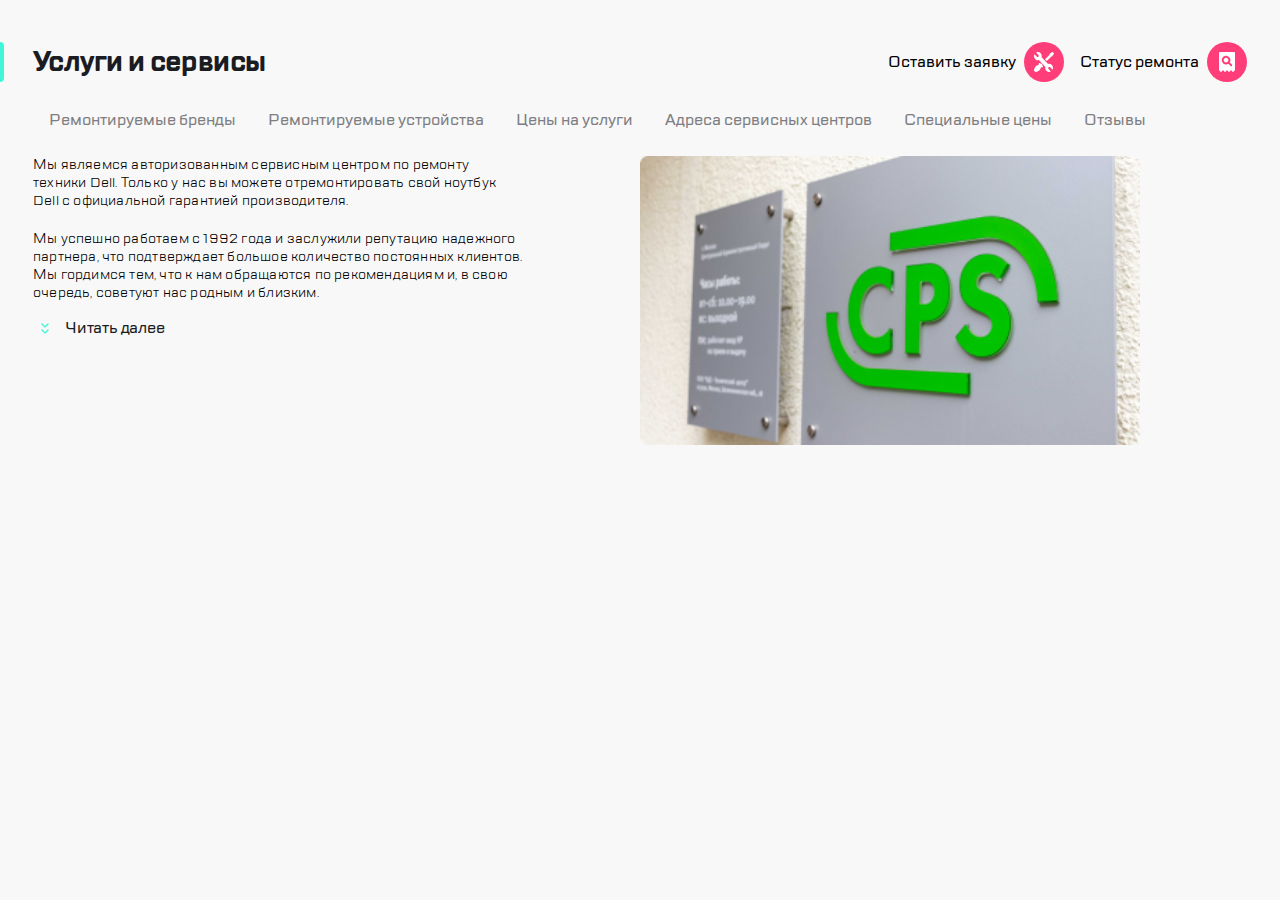
==== index.html @ f73855e1 "Update index.html" ====
<!DOCTYPE html>
<html lang="ru">
<head>
    <meta charset="UTF-8">
    <meta http-equiv="X-UA-Compatible" content="IE=edge">
    <meta name="viewport" content="width=device-width, initial-scale=1.0">
    <link rel="stylesheet" href="/css/style.css">
    <link rel="stylesheet" href="/css/header.css">
    <link rel="stylesheet" href="/css/page.css">
    <link rel="stylesheet" href="/css/media.css">

    <title>Block 4</title>
</head>
<body>

<header class="header">
    <div class="container">  
        <ul class="header__menu upper-menu">
            <div class="upper-menu__block-1">
                <li class="upper-menu__item upper-menu__item-burger"> 
                    <button type="menu"><img class="upper-menu__icon" src="img/burger-icon.svg" alt="Открыть меню"></button> 
                </li>
                <li class="upper-menu__item upper-menu__item-logo">
                    <a href="#"> <img class="upper-menu__icon" src="img/header-logo.svg" alt="Логотип компании"> </a>
                </li>
            </div>
            <div class="upper-menu__block-2">
                <li class="upper-menu__item ">
                    <a href="#"><img class="upper-menu__icon" src="img/call-icon.svg" alt="Позвонить"></a>
                </li>
                <li class="upper-menu__item ">
                    <a href="#"><img class="upper-menu__icon" src="img/chat-icon.svg" alt="Чат"></a>
                </li>
                <li class="upper-menu__item ">
                    <a href="#"><img class="upper-menu__icon" src="img/profile-icon.svg" alt="Профиль"></a>
                </li>
            </div>
            <div class="upper-menu__block-3">
                <li class="upper-menu__item upper-menu__item-repair">
                    <a href="#" class="upper-menu__link"> <span class="upper-menu__link-text"> Оставить заявку </span> <img class="upper-menu__icon" src="img/repair-icon.svg" alt="Оставить заявку"></a>
                </li>
                <li class="upper-menu__item upper-menu__item-checkstatus">
                    <a href="#" class="upper-menu__link"> <span class="upper-menu__link-text">Статус ремонта</span> <img src="img/checkstatus-icon.svg" alt="Статус ремонта"></a>
                </li>
            </div>
        </ul>
    </div>
</header>

<main class="page">
    <div class="container"> 
        <header class="page__header">
            <h1 class="page__title title">Услуги и сервисы</h1>
        
            <nav class="page__navigation menu">
                <ul class="menu__list">
                    <li class="menu__item">
                        <a href="#" class="menu__link">Ремонтируемые бренды</a>
                    </li>
                    <li class="menu__item">
                       <a href="#" class="menu__link">Ремонтируемые устройства</a>
                    </li>
                    <li class="menu__item">
                       <a href="#" class="menu__link">Цены на услуги</a>
                    </li>
                    <li class="menu__item">
                       <a href="#" class="menu__link">Адреса сервисных центров</a>
                    </li>
                    <li class="menu__item">
                       <a href="#" class="menu__link">Специальные цены</a>
                    </li>
                    <li class="menu__item">
                       <a href="#" class="menu__link">Отзывы</a>
                    </li>
                </ul>
            </nav>
        </header>
        <section class="page__content section ">
            <div class="section__text-block">
                <div class="section__text-container">
                    <p class="section__text">Мы являемся авторизованным сервисным центром по ремонту техники Dell.
                        Только у нас вы можете отремонтировать свой ноутбук Dell с официальной гарантией производителя.
                        </p>
                    <p class="section__text">Мы успешно работаем с 1992 года и заслужили репутацию надежного партнера,
                         что подтверждает большое количество постоянных клиентов. Мы гордимся тем, что к нам обращаются
                         по рекомендациям и, в свою очередь, советуют нас родным и близким.</p>
                </div>
            <button type="button" class="section__button">Читать далее</button>
            </div>
            <div class="section__img-block">
                <img src="img/logo_MG_3223.png" alt="фото лого компании" class="section__img">
            </div>
        </section>
    </div>
</main>

<footer class="">

</footer>

</body>
</html>
---- css/style.css ----
@font-face {
  font-family: "TT Lakes Regular";
  src: url("/fonts/TTLakes-Regular.eot");
  src: url("/fonts/TTLakes-Regular.eot?#iefix") format("embedded-opentype"), url("/fonts/TTLakes-Regular.woff") format("woff"), url("/fonts/TTLakes-Regular.ttf") format("truetype");
  font-weight: normal;
  font-style: normal;
}

@font-face {
  font-family: "TT Lakes Bold";
  src: url("/fonts/TTLakes-Bold.eot");
  src: url("/fonts/TTLakes-Bold.eot?#iefix") format("embedded-opentype"), url("/fonts/TTLakes-Bold.woff") format("woff"), url("/fonts/TTLakes-Bold.ttf") format("truetype");
  font-weight: normal;
  font-style: normal;
}

@font-face {
  font-family: "TT Lakes Medium";
  src: url("fonts/TTLakes-Medium.eot");
  src: url("../src/fonts/TTLakes-Medium.eot?#iefix") format("embedded-opentype"), url("/fonts/TTLakes-Medium.woff") format("woff"), url("/fonts/TTLakes-Medium.ttf") format("truetype");
  font-weight: normal;
  font-style: normal;
}

*,
*::before,
*::after {
  -webkit-box-sizing: border-box;
          box-sizing: border-box;
}

body {
  margin: 0;
  padding: 0;
  background-color: #f8f8f8;
  font-family: "TT Lakes Regular", sans-serif;
  font-size: 14px;
}

ul,
ol,
li {
  list-style: none;
  padding: 0;
  margin: 0;
}

a {
  text-decoration: none;
  color: inherit;
}

h1,
h2,
h3,
h4,
h5,
h6 {
  margin: 0;
  font-weight: inherit;
  font-size: inherit;
}

button {
  padding: 0;
  border: none;
  font: inherit;
  color: inherit;
  background-color: transparent;
  cursor: pointer;
}

img {
  width: auto;
}

p {
  margin: 0;
  padding: 0;
}

.container {
  display: -webkit-box;
  display: -ms-flexbox;
  display: flex;
  -webkit-box-orient: vertical;
  -webkit-box-direction: normal;
      -ms-flex-direction: column;
          flex-direction: column;
  padding: 0;
}

.background {
  position: absolute;
  width: 100%;
  height: 100%;
  z-index: 50;
}
---- css/header.css ----
.header {
  display: -webkit-box;
  display: -ms-flexbox;
  display: flex;
  font-family: "TT Lakes Medium";
  background-color: #ffffff;
  border-bottom: 1px solid #d9fff5;
  height: 87px;
}

.header__menu {
  display: -webkit-box;
  display: -ms-flexbox;
  display: flex;
  -webkit-box-pack: justify;
      -ms-flex-pack: justify;
          justify-content: space-between;
}

.upper-menu__block-1 {
  display: -webkit-box;
  display: -ms-flexbox;
  display: flex;
  -webkit-box-align: center;
      -ms-flex-align: center;
          align-items: center;
  margin-right: auto;
  gap: 16px;
}

.upper-menu__item {
  display: inline-block;
}

.upper-menu__block-2 {
  display: -webkit-box;
  display: -ms-flexbox;
  display: flex;
  -webkit-box-align: center;
      -ms-flex-align: center;
          align-items: center;
  margin-left: auto;
  margin-right: 16px;
  gap: 16px;
}

.upper-menu__block-3 {
  display: -webkit-box;
  display: -ms-flexbox;
  display: flex;
  -webkit-box-align: center;
      -ms-flex-align: center;
          align-items: center;
  margin-left: auto;
  gap: 16px;
}

.upper-menu__block-3::before {
  content: "";
  width: 2px;
  height: 32px;
  background-color: #eaeaea;
}

.upper-menu__link {
  display: -webkit-box;
  display: -ms-flexbox;
  display: flex;
  -webkit-box-align: center;
      -ms-flex-align: center;
          align-items: center;
  font-size: 16px;
}

.upper-menu__link-text {
  display: inline-block;
  margin-right: 8px;
}
---- css/page.css ----
.page__title {
  position: relative;
}

.page__title::before {
  content: "";
  position: absolute;
  top: 0;
  left: -23px;
  width: 2px;
  height: 40px;
  border: 4px solid #41f6d7;
  border-radius: 10px;
}

.page__navigation {
  position: relative;
  margin-right: -18px;
  margin-top: 18px;
}

.page__navigation::after {
  content: "";
  position: absolute;
  top: 0;
  right: -2px;
  width: 30px;
  height: 57px;
  background-image: -webkit-gradient(linear, left top, right top, color-stop(60%, transparent), to(#f8f8f8));
  background-image: linear-gradient(to right, transparent 60%, #f8f8f8 100%);
  z-index: 10;
}

.page__content {
  display: -webkit-box;
  display: -ms-flexbox;
  display: flex;
  -webkit-box-orient: vertical;
  -webkit-box-direction: normal;
      -ms-flex-direction: column;
          flex-direction: column;
  -webkit-box-pack: justify;
      -ms-flex-pack: justify;
          justify-content: space-between;
}

.title {
  font-family: TT Lakes Bold;
  font-size: 28px;
  line-height: 40px;
  letter-spacing: -0.6px;
  text-align: left;
  color: #1b1c21;
}

.menu__list {
  display: -webkit-box;
  display: -ms-flexbox;
  display: flex;
  overflow-y: scroll;
  -webkit-box-pack: start;
      -ms-flex-pack: start;
          justify-content: flex-start;
}

.menu__list::-webkit-scrollbar {
  width: 0;
}

.menu__item {
  font-family: TT Lakes Medium;
  font-size: 16px;
  line-height: 24px;
}

.menu__link {
  display: inline-block;
  white-space: nowrap;
  color: #7e7e82;
  padding: 8px 16px;
}

.menu__link:active, .menu__link:hover {
  background-color: #ffffff;
  -webkit-box-shadow: inset 0 0 0 2px #b8ffec;
          box-shadow: inset 0 0 0 2px #b8ffec;
  border-radius: 5px;
}

.section__text-container {
  height: 90px;
  overflow: hidden;
  margin-bottom: 16px;
  max-width: 312px;
  -ms-flex-preferred-size: 50%;
      flex-basis: 50%;
}

.section__text {
  display: inline-block;
  font-size: 14px;
  line-height: 18px;
  letter-spacing: 0.2px;
  text-align: left;
  margin-bottom: 20px;
}

.section__button {
  display: inline-block;
  color: #1b1c21;
  font-family: TT Lakes Medium;
  font-size: 16px;
  line-height: 24px;
  letter-spacing: -0.2px;
  text-align: left;
  padding-left: 32px;
  background: url("../img/expand-icon.svg") no-repeat;
  margin-bottom: 16px;
}

.section__img-block {
  -ms-flex-preferred-size: 50%;
      flex-basis: 50%;
}

.section__img {
  width: 500px;
}
---- css/media.css ----
@media screen and (min-width: 320px) and (max-width: 767px) {
  body {
  }
  .container {
    min-width: 320px;
    padding: 16px 18px;
    margin: 0 auto;
  }
  .upper-menu__block-2,
  .upper-menu__link-text {
    display: none;
  }
  .section__img {
    margin: 0 -16px;
    width: 320px;
  }
}

@media screen and (min-width: 768px) and (max-width: 1119px) {
  .container {
    min-width: 768px;
    padding: 18px 24px;
  }
  .upper-menu__link-text {
    display: none;
  }
  .upper-menu__block-3 {
    margin-left: 0;
  }
  .upper-menu__block-2 {
    margin-left: auto;
  }
  .upper-menu__block-1 {
    gap: 33px;
    position: relative;
  }
  .upper-menu__item-burger::after {
    content: "";
    position: absolute;
    top: 10px;
    left: 55px;
    width: 2px;
    height: 32px;
    background-color: #eaeaea;
  }
  .page__content {
    flex-direction: row;
    flex-wrap: nowrap;
  }
  .page__navigation {
    margin-top: 30px;
    margin-right: -24px;
  }
  .page__header {
    margin-bottom: 16px;
  }
  .page__title::before {
    left: -28px;
  }
  .section__text-container {
    height: 160px;
  }
  .section__text {
    line-height: 20px;
  }
  .section__img {
    width: 360px;
  }
}

@media screen and (min-width: 1120px) {
  body {
    min-width: 1120px;
  }
  .container {
    padding: 42px 33px;
  }
  .header {
    background-color: transparent;
    border-bottom: none;
    position: absolute;
    right: 0px;
  }
  .upper-menu__block-1,
  .upper-menu__block-2 {
    display: none;
  }
  .upper-menu__block-3::before {
    display: none;
  }
  .page__navigation {
    margin-right: -33px;
  }
  .page__title::before {
    left: -37px;
  }
  .page__header {
    margin-bottom: 16px;
  }
  .page__content {
    flex-direction: row;
    flex-wrap: nowrap;
  }
  .menu__list {
    overflow-y: visible;
    flex-wrap: wrap;
  }
  .section__text-container {
    height: 160px;
    max-width: 490px;
    overflow: visible;
    margin-bottom: 0;
  }
  .page__img {
    width: 511px;
  }
}
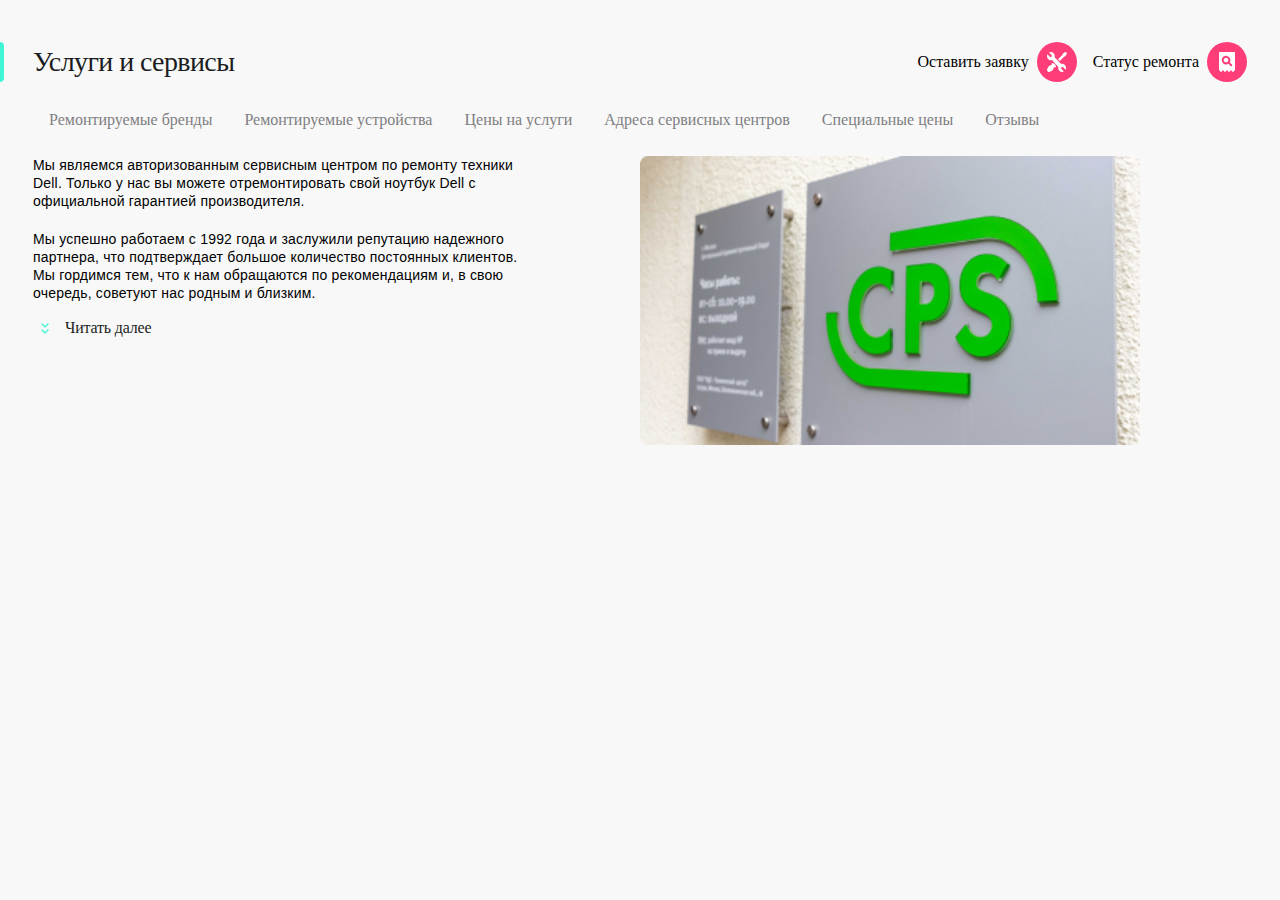
==== commit 1b839f07: "0903 commit" ====
--- a/index.html
+++ b/index.html
@@ -4,10 +4,10 @@
     <meta charset="UTF-8">
     <meta http-equiv="X-UA-Compatible" content="IE=edge">
     <meta name="viewport" content="width=device-width, initial-scale=1.0">
-    <link rel="stylesheet" href="/css/style.css">
-    <link rel="stylesheet" href="/css/header.css">
-    <link rel="stylesheet" href="/css/page.css">
-    <link rel="stylesheet" href="/css/media.css">
+    <link rel="stylesheet" href="css/style.css">
+    <link rel="stylesheet" href="css/header.css">
+    <link rel="stylesheet" href="css/page.css">
+    <link rel="stylesheet" href="css/media.css">
 
     <title>Block 4</title>
 </head>
@@ -99,4 +99,4 @@
 </footer>
 
 </body>
-</html>
+</html>--- a/css/style.css
+++ b/css/style.css
@@ -1,15 +1,15 @@
 @font-face {
   font-family: "TT Lakes Regular";
-  src: url("/fonts/TTLakes-Regular.eot");
-  src: url("/fonts/TTLakes-Regular.eot?#iefix") format("embedded-opentype"), url("/fonts/TTLakes-Regular.woff") format("woff"), url("/fonts/TTLakes-Regular.ttf") format("truetype");
+  src: url("fonts/TTLakes-Regular.eot");
+  src: url("fonts/TTLakes-Regular.eot?#iefix") format("embedded-opentype"), url("fonts/TTLakes-Regular.woff") format("woff"), url("fonts/TTLakes-Regular.ttf") format("truetype");
   font-weight: normal;
   font-style: normal;
 }
 
 @font-face {
   font-family: "TT Lakes Bold";
-  src: url("/fonts/TTLakes-Bold.eot");
-  src: url("/fonts/TTLakes-Bold.eot?#iefix") format("embedded-opentype"), url("/fonts/TTLakes-Bold.woff") format("woff"), url("/fonts/TTLakes-Bold.ttf") format("truetype");
+  src: url("fonts/TTLakes-Bold.eot");
+  src: url("fonts/TTLakes-Bold.eot?#iefix") format("embedded-opentype"), url("fonts/TTLakes-Bold.woff") format("woff"), url("fonts/TTLakes-Bold.ttf") format("truetype");
   font-weight: normal;
   font-style: normal;
 }
@@ -17,7 +17,7 @@
 @font-face {
   font-family: "TT Lakes Medium";
   src: url("fonts/TTLakes-Medium.eot");
-  src: url("../src/fonts/TTLakes-Medium.eot?#iefix") format("embedded-opentype"), url("/fonts/TTLakes-Medium.woff") format("woff"), url("/fonts/TTLakes-Medium.ttf") format("truetype");
+  src: url("fonts/TTLakes-Medium.eot?#iefix") format("embedded-opentype"), url("fonts/TTLakes-Medium.woff") format("woff"), url("fonts/TTLakes-Medium.ttf") format("truetype");
   font-weight: normal;
   font-style: normal;
 }
@@ -89,10 +89,3 @@
           flex-direction: column;
   padding: 0;
 }
-
-.background {
-  position: absolute;
-  width: 100%;
-  height: 100%;
-  z-index: 50;
-}
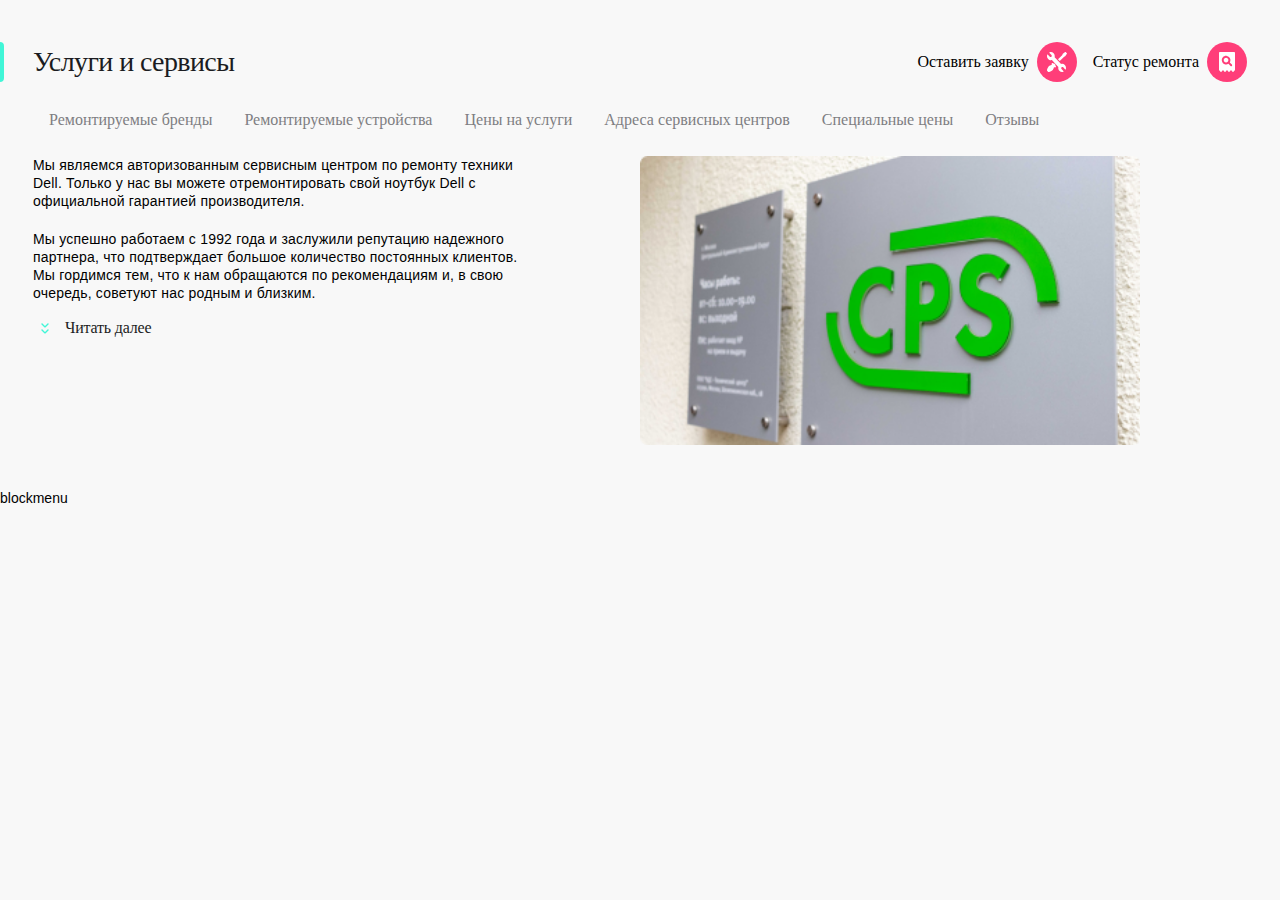
==== commit 6f088e77: "Update index.html" ====
--- a/index.html
+++ b/index.html
@@ -95,8 +95,8 @@
 </main>
 
 <footer class="">
-
+<a href="block__menu.html">blockmenu</a>
 </footer>
 
 </body>
-</html>+</html>
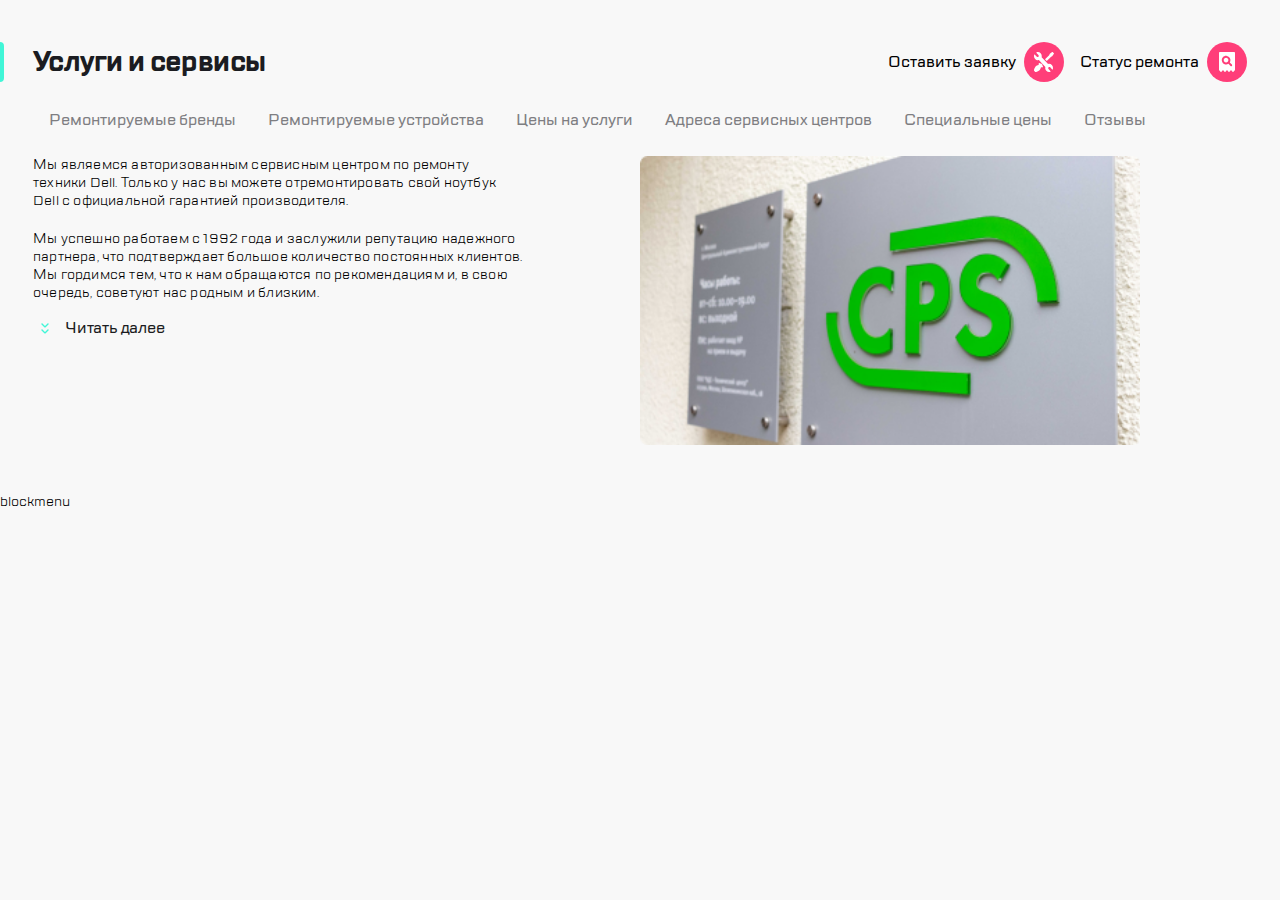
==== commit 31dcb8a9: "1003" ====
--- a/index.html
+++ b/index.html
@@ -16,33 +16,39 @@
 <header class="header">
     <div class="container">  
         <ul class="header__menu upper-menu">
-            <div class="upper-menu__block-1">
-                <li class="upper-menu__item upper-menu__item-burger"> 
-                    <button type="menu"><img class="upper-menu__icon" src="img/burger-icon.svg" alt="Открыть меню"></button> 
-                </li>
-                <li class="upper-menu__item upper-menu__item-logo">
-                    <a href="#"> <img class="upper-menu__icon" src="img/header-logo.svg" alt="Логотип компании"> </a>
-                </li>
-            </div>
-            <div class="upper-menu__block-2">
-                <li class="upper-menu__item ">
-                    <a href="#"><img class="upper-menu__icon" src="img/call-icon.svg" alt="Позвонить"></a>
-                </li>
-                <li class="upper-menu__item ">
-                    <a href="#"><img class="upper-menu__icon" src="img/chat-icon.svg" alt="Чат"></a>
-                </li>
-                <li class="upper-menu__item ">
-                    <a href="#"><img class="upper-menu__icon" src="img/profile-icon.svg" alt="Профиль"></a>
-                </li>
-            </div>
-            <div class="upper-menu__block-3">
-                <li class="upper-menu__item upper-menu__item-repair">
-                    <a href="#" class="upper-menu__link"> <span class="upper-menu__link-text"> Оставить заявку </span> <img class="upper-menu__icon" src="img/repair-icon.svg" alt="Оставить заявку"></a>
-                </li>
-                <li class="upper-menu__item upper-menu__item-checkstatus">
-                    <a href="#" class="upper-menu__link"> <span class="upper-menu__link-text">Статус ремонта</span> <img src="img/checkstatus-icon.svg" alt="Статус ремонта"></a>
-                </li>
-            </div>
+            <li  clas="upper-menu__block">
+                <ul class="upper-menu__block-1">
+                    <li class="upper-menu__item upper-menu__item-burger">
+                        <button type="button"><img class="upper-menu__icon" src="img/burger-icon.svg" alt="Открыть меню"></button>
+                    </li>
+                    <li class="upper-menu__item upper-menu__item-logo">
+                        <a href="#"> <img class="upper-menu__icon" src="img/header-logo.svg" alt="Логотип компании"> </a>
+                    </li>
+                </ul>
+            </li>
+            <li class="upper-menu__block">
+                <ul class="upper-menu__block-2">
+                    <li class="upper-menu__item ">
+                        <a href="#"><img class="upper-menu__icon" src="img/call-icon.svg" alt="Позвонить"></a>
+                    </li>
+                    <li class="upper-menu__item ">
+                        <a href="#"><img class="upper-menu__icon" src="img/chat-icon.svg" alt="Чат"></a>
+                    </li>
+                    <li class="upper-menu__item ">
+                        <a href="#"><img class="upper-menu__icon" src="img/profile-icon.svg" alt="Профиль"></a>
+                    </li>
+                </ul>
+            </li>
+            <li class="upper-menu__block">
+                <ul class="upper-menu__block-3">
+                    <li class="upper-menu__item upper-menu__item-repair">
+                        <a href="#" class="upper-menu__link"> <span class="upper-menu__link-text"> Оставить заявку </span> <img class="upper-menu__icon" src="img/repair-icon.svg" alt="Оставить заявку"></a>
+                    </li>
+                    <li class="upper-menu__item upper-menu__item-checkstatus">
+                        <a href="#" class="upper-menu__link"> <span class="upper-menu__link-text">Статус ремонта</span> <img src="img/checkstatus-icon.svg" alt="Статус ремонта"></a>
+                    </li>
+                </ul>
+            </li>
         </ul>
     </div>
 </header>
@@ -99,4 +105,4 @@
 </footer>
 
 </body>
-</html>
+</html>--- a/css/style.css
+++ b/css/style.css
@@ -1,23 +1,23 @@
 @font-face {
   font-family: "TT Lakes Regular";
-  src: url("fonts/TTLakes-Regular.eot");
-  src: url("fonts/TTLakes-Regular.eot?#iefix") format("embedded-opentype"), url("fonts/TTLakes-Regular.woff") format("woff"), url("fonts/TTLakes-Regular.ttf") format("truetype");
+  src: url("../fonts/TTLakes-Regular.eot");
+  src: url("../fonts/TTLakes-Regular.eot?#iefix") format("embedded-opentype"), url("../fonts/TTLakes-Regular.woff") format("woff"), url("../fonts/TTLakes-Regular.ttf") format("truetype");
   font-weight: normal;
   font-style: normal;
 }
 
 @font-face {
   font-family: "TT Lakes Bold";
-  src: url("fonts/TTLakes-Bold.eot");
-  src: url("fonts/TTLakes-Bold.eot?#iefix") format("embedded-opentype"), url("fonts/TTLakes-Bold.woff") format("woff"), url("fonts/TTLakes-Bold.ttf") format("truetype");
+  src: url("../fonts/TTLakes-Bold.eot");
+  src: url("../fonts/TTLakes-Bold.eot?#iefix") format("embedded-opentype"), url("../fonts/TTLakes-Bold.woff") format("woff"), url("../fonts/TTLakes-Bold.ttf") format("truetype");
   font-weight: normal;
   font-style: normal;
 }
 
 @font-face {
   font-family: "TT Lakes Medium";
-  src: url("fonts/TTLakes-Medium.eot");
-  src: url("fonts/TTLakes-Medium.eot?#iefix") format("embedded-opentype"), url("fonts/TTLakes-Medium.woff") format("woff"), url("fonts/TTLakes-Medium.ttf") format("truetype");
+  src: url("../fonts/TTLakes-Medium.eot");
+  src: url("../fonts/TTLakes-Medium.eot?#iefix") format("embedded-opentype"), url("../fonts/TTLakes-Medium.woff") format("woff"), url("../fonts/TTLakes-Medium.ttf") format("truetype");
   font-weight: normal;
   font-style: normal;
 }
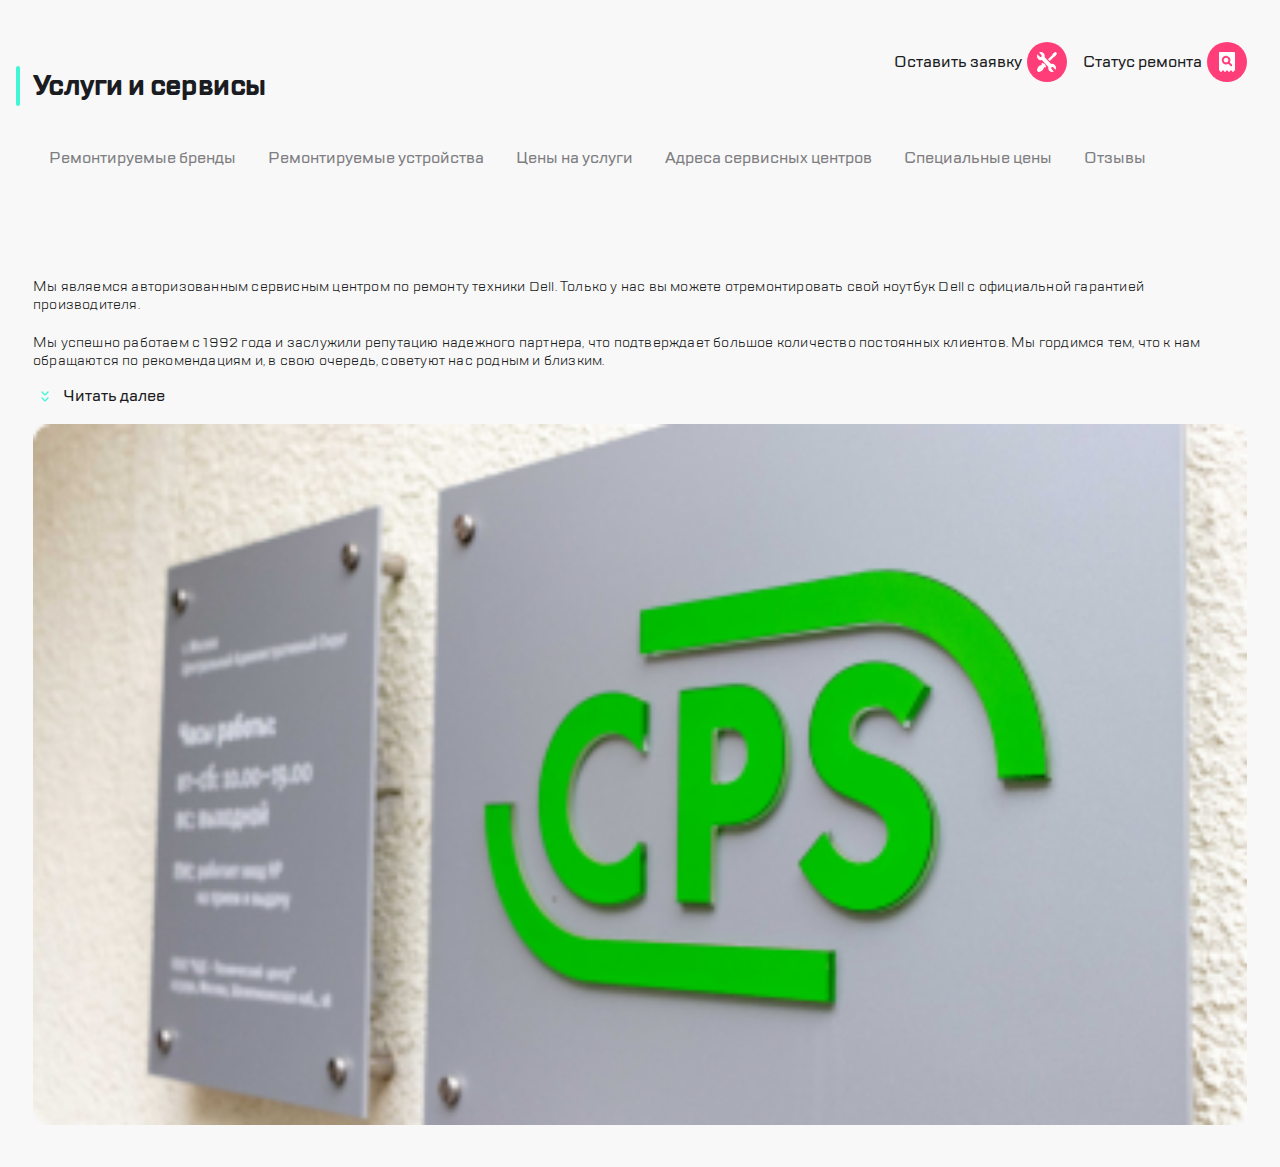
==== commit 29be3b7d: "2203 blck 3 editing" ====
--- a/index.html
+++ b/index.html
@@ -14,9 +14,9 @@
 <body>
 
 <header class="header">
-    <div class="container">  
-        <ul class="header__menu upper-menu">
-            <li  clas="upper-menu__block">
+    <div class="header__container container">  
+        <nav class="header__menu upper-menu">
+            
                 <ul class="upper-menu__block-1">
                     <li class="upper-menu__item upper-menu__item-burger">
                         <button type="button"><img class="upper-menu__icon" src="img/burger-icon.svg" alt="Открыть меню"></button>
@@ -25,8 +25,8 @@
                         <a href="#"> <img class="upper-menu__icon" src="img/header-logo.svg" alt="Логотип компании"> </a>
                     </li>
                 </ul>
-            </li>
-            <li class="upper-menu__block">
+            
+            
                 <ul class="upper-menu__block-2">
                     <li class="upper-menu__item ">
                         <a href="#"><img class="upper-menu__icon" src="img/call-icon.svg" alt="Позвонить"></a>
@@ -38,8 +38,8 @@
                         <a href="#"><img class="upper-menu__icon" src="img/profile-icon.svg" alt="Профиль"></a>
                     </li>
                 </ul>
-            </li>
-            <li class="upper-menu__block">
+           
+            
                 <ul class="upper-menu__block-3">
                     <li class="upper-menu__item upper-menu__item-repair">
                         <a href="#" class="upper-menu__link"> <span class="upper-menu__link-text"> Оставить заявку </span> <img class="upper-menu__icon" src="img/repair-icon.svg" alt="Оставить заявку"></a>
@@ -48,61 +48,71 @@
                         <a href="#" class="upper-menu__link"> <span class="upper-menu__link-text">Статус ремонта</span> <img src="img/checkstatus-icon.svg" alt="Статус ремонта"></a>
                     </li>
                 </ul>
-            </li>
-        </ul>
+            
+        </nav>
     </div>
 </header>
 
-<main class="page">
-    <div class="container"> 
-        <header class="page__header">
-            <h1 class="page__title title">Услуги и сервисы</h1>
-        
-            <nav class="page__navigation menu">
-                <ul class="menu__list">
-                    <li class="menu__item">
-                        <a href="#" class="menu__link">Ремонтируемые бренды</a>
+<section class="nav">
+    <div class="container">
+        <header class="nav__header">
+            <h1 class="nav__title ">Услуги и сервисы</h1>
+        </header>
+            <nav class="nav__slider slider">
+                <ul class="slider__list">
+                    <li class="slider__item">
+                        <a href="#" class="slider__link">Ремонтируемые бренды</a>
                     </li>
-                    <li class="menu__item">
-                       <a href="#" class="menu__link">Ремонтируемые устройства</a>
+                    <li class="slider__item">
+                       <a href="#" class="slider__link">Ремонтируемые устройства</a>
                     </li>
-                    <li class="menu__item">
-                       <a href="#" class="menu__link">Цены на услуги</a>
+                    <li class="slider__item">
+                       <a href="#" class="slider__link">Цены на услуги</a>
                     </li>
-                    <li class="menu__item">
-                       <a href="#" class="menu__link">Адреса сервисных центров</a>
+                    <li class="slider__item">
+                       <a href="#" class="slider__link">Адреса сервисных центров</a>
                     </li>
-                    <li class="menu__item">
-                       <a href="#" class="menu__link">Специальные цены</a>
+                    <li class="slider__item">
+                       <a href="#" class="slider__link">Специальные цены</a>
                     </li>
-                    <li class="menu__item">
-                       <a href="#" class="menu__link">Отзывы</a>
+                    <li class="slider__item">
+                       <a href="#" class="slider__link">Отзывы</a>
                     </li>
                 </ul>
             </nav>
-        </header>
-        <section class="page__content section ">
-            <div class="section__text-block">
-                <div class="section__text-container">
-                    <p class="section__text">Мы являемся авторизованным сервисным центром по ремонту техники Dell.
-                        Только у нас вы можете отремонтировать свой ноутбук Dell с официальной гарантией производителя.
-                        </p>
-                    <p class="section__text">Мы успешно работаем с 1992 года и заслужили репутацию надежного партнера,
-                         что подтверждает большое количество постоянных клиентов. Мы гордимся тем, что к нам обращаются
-                         по рекомендациям и, в свою очередь, советуют нас родным и близким.</p>
-                </div>
-            <button type="button" class="section__button">Читать далее</button>
+        
+    </div>
+</section>
+
+<main class="main">
+    <div class="main__wrapper container"> 
+        
+        <div class="main__section section-text">
+            <div class="section-text__wrapper">
+                <p class="section-text__text">
+                    Мы являемся авторизованным сервисным центром по ремонту техники
+                    Dell. Только у нас вы можете отремонтировать свой ноутбук Dell с
+                    официальной гарантией производителя.
+                </p>
+                <p class="section-text__text">
+                    Мы успешно работаем с 1992 года и заслужили репутацию надежного
+                    партнера, что подтверждает большое количество постоянных клиентов.
+                    Мы гордимся тем, что к нам обращаются по рекомендациям и, в свою
+                    очередь, советуют нас родным и близким.
+                </p>
             </div>
-            <div class="section__img-block">
-                <img src="img/logo_MG_3223.png" alt="фото лого компании" class="section__img">
-            </div>
-        </section>
+           
+            <button type="button" class="section-text__button"> Читать далее </button>
+        </div>
+        <div class="main__section section-img">
+            <img src="img/logo_MG_3223.png" alt="лого" class="section-img__img">
+        </div>
     </div>
-</main>
+</main> 
 
-<footer class="">
+<!-- <footer class="">
 <a href="block__menu.html">blockmenu</a>
-</footer>
+</footer> -->
 
 </body>
-</html>+</html>
--- a/css/style.css
+++ b/css/style.css
@@ -33,8 +33,9 @@
   margin: 0;
   padding: 0;
   background-color: #f8f8f8;
+  color: #1B1C21;
   font-family: "TT Lakes Regular", sans-serif;
-  font-size: 14px;
+  font-size: 16px;
 }
 
 ul,
@@ -80,12 +81,5 @@
 }
 
 .container {
-  display: -webkit-box;
-  display: -ms-flexbox;
-  display: flex;
-  -webkit-box-orient: vertical;
-  -webkit-box-direction: normal;
-      -ms-flex-direction: column;
-          flex-direction: column;
-  padding: 0;
+  padding: 0 16px;
 }
--- a/css/header.css
+++ b/css/header.css
@@ -1,20 +1,22 @@
 .header {
+  background-color: #fff;
+  border-bottom: 2px solid #d9fff5;
+}
+
+.header__container {
+  padding: 16px;
+}
+
+.upper-menu {
   display: -webkit-box;
   display: -ms-flexbox;
   display: flex;
-  font-family: "TT Lakes Medium";
-  background-color: #ffffff;
-  border-bottom: 1px solid #d9fff5;
-  height: 87px;
-}
-
-.header__menu {
-  display: -webkit-box;
-  display: -ms-flexbox;
-  display: flex;
-  -webkit-box-pack: justify;
-      -ms-flex-pack: justify;
-          justify-content: space-between;
+  -webkit-box-pack: end;
+      -ms-flex-pack: end;
+          justify-content: flex-end;
+  -webkit-box-align: center;
+      -ms-flex-align: center;
+          align-items: center;
 }
 
 .upper-menu__block-1 {
@@ -28,8 +30,12 @@
   gap: 16px;
 }
 
-.upper-menu__item {
-  display: inline-block;
+.upper-menu__item-burger {
+  position: relative;
+}
+
+.upper-menu__item-logo {
+  font-size: 0;
 }
 
 .upper-menu__block-2 {
@@ -40,7 +46,8 @@
       -ms-flex-align: center;
           align-items: center;
   margin-left: auto;
-  margin-right: 16px;
+  margin-right: 20px;
+  display: flex;
   gap: 16px;
 }
 
@@ -51,15 +58,15 @@
   -webkit-box-align: center;
       -ms-flex-align: center;
           align-items: center;
-  margin-left: auto;
+  margin-bottom: 5px;
   gap: 16px;
 }
 
 .upper-menu__block-3::before {
   content: "";
-  width: 2px;
+  width: 0;
   height: 32px;
-  background-color: #eaeaea;
+  border: 1px solid #eaeaea;
 }
 
 .upper-menu__link {
@@ -69,10 +76,9 @@
   -webkit-box-align: center;
       -ms-flex-align: center;
           align-items: center;
-  font-size: 16px;
+  gap: 5px;
 }
 
 .upper-menu__link-text {
-  display: inline-block;
-  margin-right: 8px;
+  font-family: TT Lakes Medium;
 }
--- a/css/page.css
+++ b/css/page.css
@@ -1,47 +1,40 @@
-.page__title {
-  position: relative;
-}
-
-.page__title::before {
-  content: "";
-  position: absolute;
-  top: 0;
-  left: -23px;
-  width: 2px;
-  height: 40px;
-  border: 4px solid #41f6d7;
-  border-radius: 10px;
-}
-
-.page__navigation {
-  position: relative;
-  margin-right: -18px;
-  margin-top: 18px;
-}
-
-.page__navigation::after {
-  content: "";
-  position: absolute;
-  top: 0;
-  right: -2px;
-  width: 30px;
-  height: 57px;
-  background-image: -webkit-gradient(linear, left top, right top, color-stop(60%, transparent), to(#f8f8f8));
-  background-image: linear-gradient(to right, transparent 60%, #f8f8f8 100%);
-  z-index: 10;
-}
-
-.page__content {
-  display: -webkit-box;
-  display: -ms-flexbox;
-  display: flex;
-  -webkit-box-orient: vertical;
-  -webkit-box-direction: normal;
-      -ms-flex-direction: column;
-          flex-direction: column;
-  -webkit-box-pack: justify;
-      -ms-flex-pack: justify;
-          justify-content: space-between;
+/*.page {
+  &__title {
+    position: relative;
+  }
+
+  &__title::before {
+    content: "";
+    position: absolute;
+    top: 0;
+    left: -23px;
+    width: 2px;
+    height: 40px;
+    border: 4px solid #41f6d7;
+    border-radius: 10px;
+  }
+
+  &__navigation {
+    position: relative;
+    margin-right: -18px;
+    margin-top: 18px;
+  }
+  &__navigation::after {
+    content: "";
+    position: absolute;
+    top: 0;
+    right: -2px;
+    width: 30px;
+    height: 57px;
+    background-image: linear-gradient(to right, transparent 60%, #f8f8f8 100%);
+    z-index: 10;
+  }
+
+  &__content {
+    display: flex;
+    flex-direction: column;
+    justify-content: space-between;
+  }
 }
 
 .title {
@@ -52,77 +45,224 @@
   text-align: left;
   color: #1b1c21;
 }
-
-.menu__list {
-  display: -webkit-box;
-  display: -ms-flexbox;
-  display: flex;
-  overflow-y: scroll;
-  -webkit-box-pack: start;
-      -ms-flex-pack: start;
-          justify-content: flex-start;
-}
-
-.menu__list::-webkit-scrollbar {
+.menu {
+  &__list {
+    display: flex;
+    overflow-y: scroll;
+    justify-content: flex-start;
+  }
+  &__list::-webkit-scrollbar {
+    width: 0;
+  }
+
+  &__item {
+    font-family: TT Lakes Medium;
+    font-size: 16px;
+    line-height: 24px;
+  }
+
+  &__link {
+    display: inline-block;
+    white-space: nowrap;
+    color: #7e7e82;
+    padding: 8px 16px;
+  }
+  &__link:active,
+  &__link:hover {
+    background-color: #ffffff;
+    box-shadow: inset 0 0 0 2px #b8ffec;
+    border-radius: 5px;
+  }
+}
+.section {
+  &__text-container {
+    height: 90px;
+    overflow: hidden;
+    margin-bottom: 16px;
+    max-width: 312px;
+    flex-basis: 50%;
+  }
+
+  &__text {
+    display: inline-block;
+    font-size: 14px;
+    line-height: 18px;
+    letter-spacing: 0.2px;
+    text-align: left;
+    margin-bottom: 20px;
+  }
+
+  &__button {
+    display: inline-block;
+    color: #1b1c21;
+    font-family: TT Lakes Medium;
+    font-size: 16px;
+    line-height: 24px;
+    letter-spacing: -0.2px;
+    text-align: left;
+    padding-left: 32px;
+    background: url("../img/expand-icon.svg") no-repeat;
+    margin-bottom: 16px;
+  }
+
+  &__img-block {
+    flex-basis: 50%;
+  }
+  &__img {
+    width: 500px;
+  }
+}*/
+.nav__header {
+  position: relative;
+  margin-top: 24px;
+}
+
+.nav__header::before {
+  position: absolute;
+  left: -17px;
+  content: "";
+  width: 0px;
+  height: 40px;
+  border: 2px solid #41f6d7;
+  border-radius: 10px;
+}
+
+.nav__title {
+  position: relative;
+  font-family: TT Lakes Bold;
+  font-size: 28px;
+  line-height: 40px;
+  letter-spacing: -0.6px;
+  text-align: left;
+  color: #1b1c21;
+}
+
+.slider {
+  margin-top: 32px;
+  overflow-y: auto;
+  margin-right: -16px;
+}
+
+.slider__list {
+  position: relative;
+  display: -webkit-box;
+  display: -ms-flexbox;
+  display: flex;
+  -webkit-box-orient: horizontal;
+  -webkit-box-direction: normal;
+      -ms-flex-direction: row;
+          flex-direction: row;
+}
+
+.slider__list::after {
+  content: "";
+  position: fixed;
+  top: 176px;
+  right: -2px;
+  width: 30px;
+  height: 57px;
+  background-image: -webkit-gradient(linear, left top, right top, color-stop(30%, transparent), color-stop(90%, #f8f8f8));
+  background-image: linear-gradient(to right, transparent 30%, #f8f8f8 90%);
+  z-index: 10;
+}
+
+.slider__item {
+  padding: 8px 16px;
+  white-space: nowrap;
+}
+
+.slider__link {
+  line-height: 24px;
+  font-family: TT Lakes Medium;
+  color: #7e7e82;
+  font-size: 16px;
+  letter-spacing: -0.2 px;
+}
+
+.slider__item:hover, .slider__item:active {
+  background-color: #fff;
+  -webkit-box-shadow: inset 0 0 0 2px #b8ffec;
+          box-shadow: inset 0 0 0 2px #b8ffec;
+  border-radius: 5px;
+}
+
+.slider::-webkit-scrollbar {
   width: 0;
 }
 
-.menu__item {
+.main__wrapper {
+  display: -webkit-box;
+  display: -ms-flexbox;
+  display: flex;
+  -webkit-box-orient: horizontal;
+  -webkit-box-direction: normal;
+      -ms-flex-direction: row;
+          flex-direction: row;
+  -ms-flex-wrap: wrap;
+      flex-wrap: wrap;
+  -webkit-box-align: center;
+      -ms-flex-align: center;
+          align-items: center;
+}
+
+.main__section {
+  display: -webkit-box;
+  display: -ms-flexbox;
+  display: flex;
+  -webkit-box-orient: horizontal;
+  -webkit-box-direction: normal;
+      -ms-flex-direction: row;
+          flex-direction: row;
+  -webkit-box-align: stretch;
+      -ms-flex-align: stretch;
+          align-items: stretch;
+  -ms-flex-wrap: wrap;
+      flex-wrap: wrap;
+}
+
+.section-text {
+  margin-top: 16px;
+}
+
+.section-text__wrapper {
+  display: -webkit-box;
+  display: -ms-flexbox;
+  display: flex;
+  -webkit-box-orient: vertical;
+  -webkit-box-direction: normal;
+      -ms-flex-direction: column;
+          flex-direction: column;
+  max-height: 90px;
+  overflow: hidden;
+}
+
+.section-text__text {
+  padding-bottom: 20px;
+  line-height: 18px;
+  font-size: 14px;
+  letter-spacing: 0.2px;
+}
+
+.section-text__button {
+  position: relative;
+  display: inline-block;
   font-family: TT Lakes Medium;
   font-size: 16px;
   line-height: 24px;
-}
-
-.menu__link {
-  display: inline-block;
-  white-space: nowrap;
-  color: #7e7e82;
-  padding: 8px 16px;
-}
-
-.menu__link:active, .menu__link:hover {
-  background-color: #ffffff;
-  -webkit-box-shadow: inset 0 0 0 2px #b8ffec;
-          box-shadow: inset 0 0 0 2px #b8ffec;
-  border-radius: 5px;
-}
-
-.section__text-container {
-  height: 90px;
-  overflow: hidden;
-  margin-bottom: 16px;
-  max-width: 312px;
-  -ms-flex-preferred-size: 50%;
-      flex-basis: 50%;
-}
-
-.section__text {
-  display: inline-block;
-  font-size: 14px;
-  line-height: 18px;
-  letter-spacing: 0.2px;
-  text-align: left;
-  margin-bottom: 20px;
-}
-
-.section__button {
-  display: inline-block;
-  color: #1b1c21;
-  font-family: TT Lakes Medium;
-  font-size: 16px;
-  line-height: 24px;
-  letter-spacing: -0.2px;
-  text-align: left;
-  padding-left: 32px;
+  margin-top: 16px;
+  width: 132px;
+  text-align: end;
   background: url("../img/expand-icon.svg") no-repeat;
-  margin-bottom: 16px;
-}
-
-.section__img-block {
-  -ms-flex-preferred-size: 50%;
-      flex-basis: 50%;
-}
-
-.section__img {
-  width: 500px;
-}
+}
+
+.section-img {
+  margin-top: 16px;
+  -webkit-box-flex: 1;
+      -ms-flex-positive: 1;
+          flex-grow: 1;
+}
+
+.section-img__img {
+  display: block;
+  width: 100%;
+}
--- a/css/media.css
+++ b/css/media.css
@@ -1,6 +1,4 @@
 @media screen and (min-width: 320px) and (max-width: 767px) {
-  body {
-  }
   .container {
     min-width: 320px;
     padding: 16px 18px;
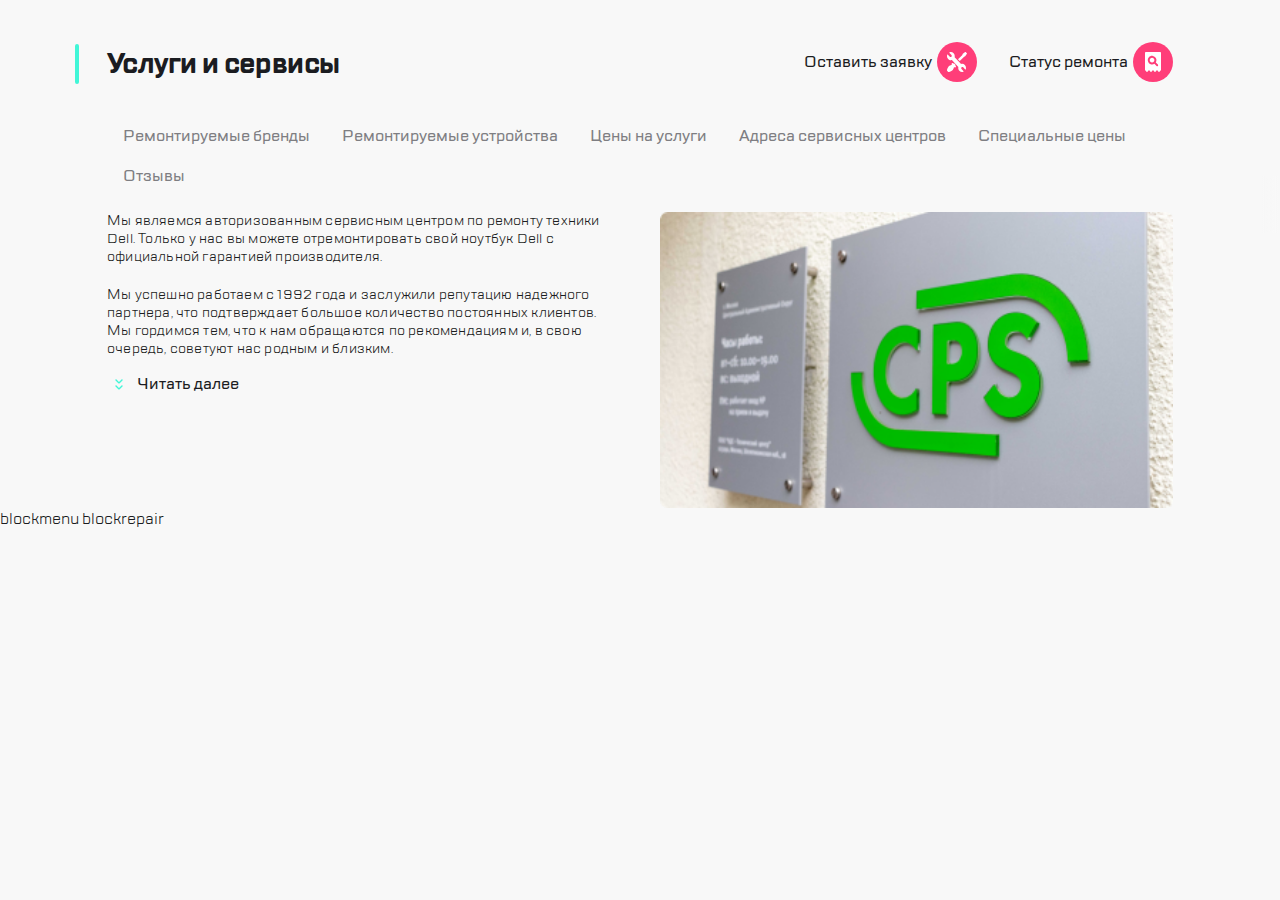
==== commit 1ae61358: "2603 block-repair" ====
--- a/index.html
+++ b/index.html
@@ -110,9 +110,10 @@
     </div>
 </main> 
 
-<!-- <footer class="">
+<footer class="">
 <a href="block__menu.html">blockmenu</a>
-</footer> -->
+<a href="block__repair.html">blockrepair</a>
+</footer> 
 
 </body>
 </html>
--- a/css/media.css
+++ b/css/media.css
@@ -1,115 +1,133 @@
 @media screen and (min-width: 320px) and (max-width: 767px) {
-  .container {
-    min-width: 320px;
-    padding: 16px 18px;
-    margin: 0 auto;
-  }
-  .upper-menu__block-2,
-  .upper-menu__link-text {
+  /*___________header___________*/
+  .upper-menu__block-2 {
     display: none;
   }
-  .section__img {
-    margin: 0 -16px;
-    width: 320px;
+
+  .upper-menu__link-text {
+    font-size: 0;
   }
+
+  /*___________page___________*/
+
+  .section-img {
+    margin-left: -16px;
+    margin-right: -16px;
+  }
+
+  /*___________block__repair___________*/
 }
 
 @media screen and (min-width: 768px) and (max-width: 1119px) {
   .container {
     min-width: 768px;
-    padding: 18px 24px;
+    padding: 0 24px;
   }
+
+  /*___________header___________*/
   .upper-menu__link-text {
-    display: none;
+    font-size: 0;
   }
-  .upper-menu__block-3 {
-    margin-left: 0;
-  }
-  .upper-menu__block-2 {
-    margin-left: auto;
-  }
+
   .upper-menu__block-1 {
-    gap: 33px;
-    position: relative;
+    gap: 42px;
   }
   .upper-menu__item-burger::after {
     content: "";
     position: absolute;
-    top: 10px;
-    left: 55px;
-    width: 2px;
+    right: -22px;
+    top: 5px;
+    width: 0;
     height: 32px;
-    background-color: #eaeaea;
+    border: 1px solid #eaeaea;
   }
-  .page__content {
-    flex-direction: row;
+  .header__container {
+    padding: 16px;
+  }
+
+  /*___________page___________*/
+
+  .nav__header::before {
+    left: -25px;
+  }
+
+  .main__wrapper {
     flex-wrap: nowrap;
+    gap: 0 40px;
+    align-items: flex-start;
   }
-  .page__navigation {
-    margin-top: 30px;
+  .main__section {
+    flex-basis: 50%;
+  }
+  .section-text__wrapper {
+    max-height: 160px;
+  }
+  .section-text__text {
+    line-height: 20px;
+  }
+
+  .slider {
     margin-right: -24px;
   }
-  .page__header {
-    margin-bottom: 16px;
-  }
-  .page__title::before {
-    left: -28px;
-  }
-  .section__text-container {
-    height: 160px;
-  }
-  .section__text {
-    line-height: 20px;
-  }
-  .section__img {
-    width: 360px;
-  }
+  /*___________block__repair___________*/
 }
 
 @media screen and (min-width: 1120px) {
-  body {
-    min-width: 1120px;
+  /*___________header___________*/
+  .header {
+    background-color: transparent;
+    border-color: transparent;
+    position: relative;
+  }
+  .header .upper-menu__block-3 {
+    position: absolute;
+    z-index: 2;
+    top: 42px;
   }
   .container {
-    padding: 42px 33px;
+    max-width: 1130px;
+    margin: 0 auto;
+    padding: 0 32px;
   }
-  .header {
-    background-color: transparent;
-    border-bottom: none;
-    position: absolute;
-    right: 0px;
+  .upper-menu__block-3 {
+    gap: 32px;
   }
+  .upper-menu__block-2,
   .upper-menu__block-1,
-  .upper-menu__block-2 {
-    display: none;
-  }
   .upper-menu__block-3::before {
     display: none;
   }
-  .page__navigation {
-    margin-right: -33px;
+
+  /*___________page___________*/
+  .nav {
+    margin-top: 42px;
   }
-  .page__title::before {
-    left: -37px;
+
+  .nav__header::before {
+    left: -32px;
   }
-  .page__header {
-    margin-bottom: 16px;
+
+  .slider {
+    overflow-y: visible;
+    margin-right: 0;
   }
-  .page__content {
-    flex-direction: row;
-    flex-wrap: nowrap;
-  }
-  .menu__list {
-    overflow-y: visible;
+  .slider__list {
     flex-wrap: wrap;
   }
-  .section__text-container {
-    height: 160px;
-    max-width: 490px;
-    overflow: visible;
-    margin-bottom: 0;
+
+  .main__wrapper {
+    flex-wrap: nowrap;
+    gap: 0 40px;
+    align-items: flex-start;
   }
-  .page__img {
-    width: 511px;
+  .main__section {
+    flex-basis: 50%;
   }
+  .section-text__wrapper {
+    max-height: 160px;
+  }
+  .section-text__button {
+    margin-top: 0;
+  }
+  /*___________block__repair___________*/
 }
